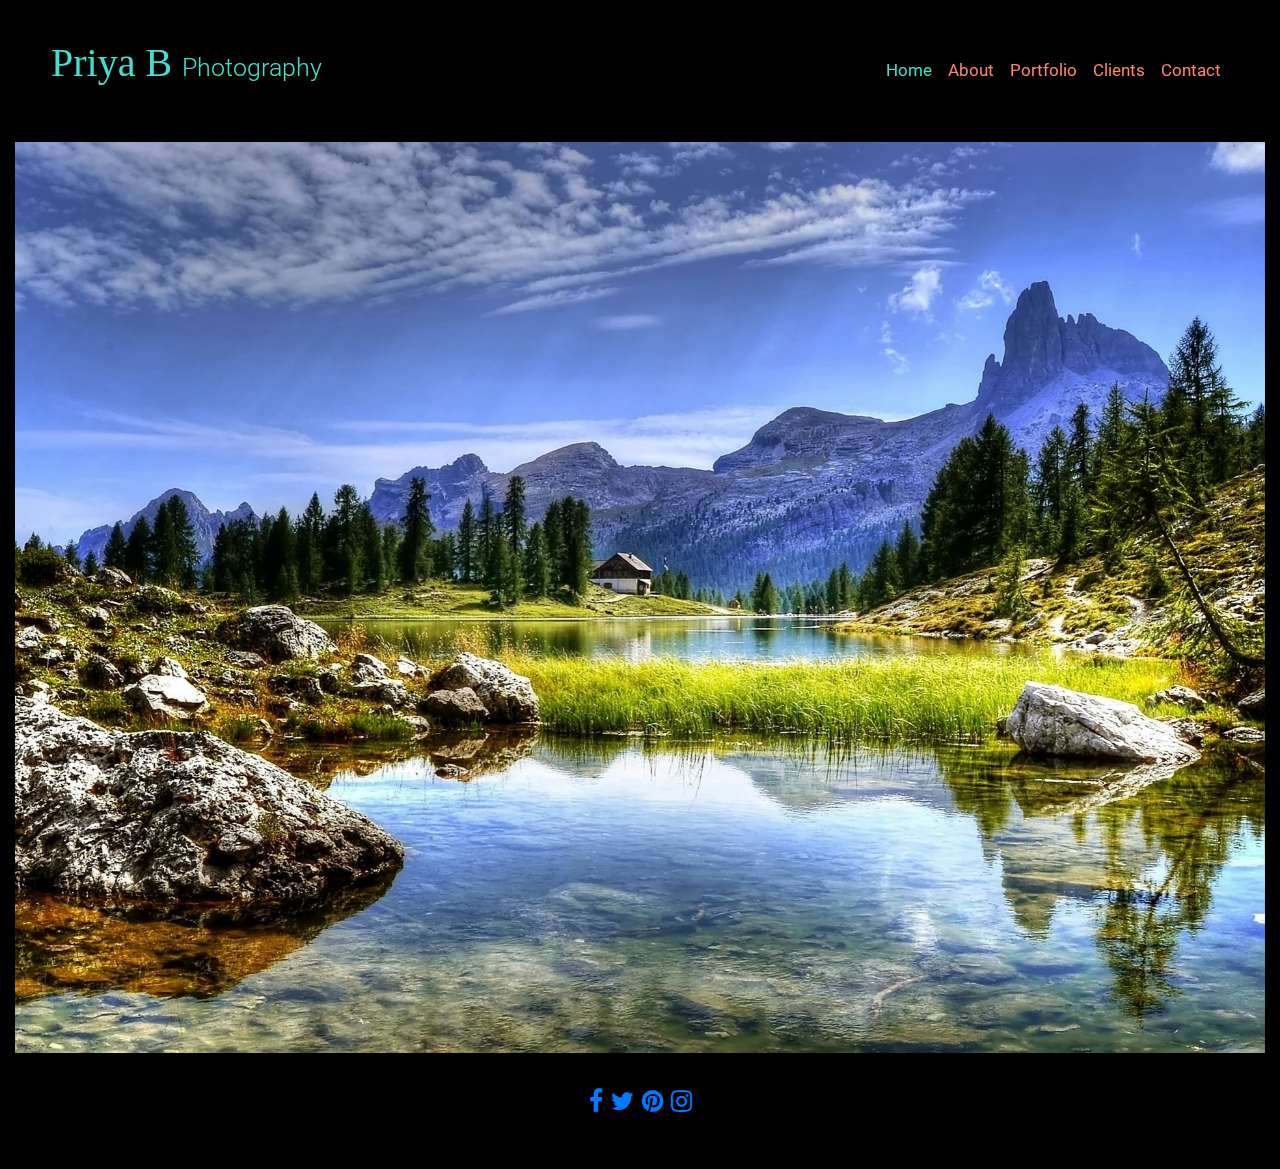
==== index.html @ df1ecaf7 "index page image updated" ====
<!DOCTYPE html>
<html lang="en">
<head>
    <meta charset="UTF-8">
    <meta name="viewport" content="width=device-width, initial-scale=1.0">
    <meta http-equiv="X-UA-Compatible" content="ie=edge">
    <link rel="stylesheet" href="https://stackpath.bootstrapcdn.com/bootstrap/4.3.1/css/bootstrap.min.css" type="text/css" />
    <link rel="stylesheet" href="https://stackpath.bootstrapcdn.com/font-awesome/4.7.0/css/font-awesome.min.css" type="text/css" />
    <link rel="stylesheet" href="assets/css/style.css" type="text/css" />
    <title>Priya B Photoghaphy</title>
</head>
<body>
	    <!----------------------------------------------------------------------Header---------------------------------------------------------->
	    <header class="mynav">
          <nav class="navbar navbar-expand-md navbar-light bg-light sticky-top">
            <div class="container-fluid">
              <a class="navbar-brand" href="#"><p class="heading">Priya B <span>Photography</span></p></a>

              <button class="navbar-toggler" type="button" data-toggle="collapse" data-target="#navbarResponsive">
                <span class="navbar-toggler-icon"><i class="fa fa-bars" aria-hidden="true"></i></span>
                
              </button>
               <div class="collapse navbar-collapse" id="navbarResponsive">
                <ul class="navbar-nav ml-auto">
                  <li class="nav-item"><a class="nav-link" href="index.html" id="home-current">Home</a></li>
                  <li class="nav-item"><a class="nav-link" href="about.html">About</a></li>
                  <li class="nav-item"><a class="nav-link" href="portfolio.html">Portfolio</a></li>
                  <li class="nav-item"><a class="nav-link" href="clients.html">Clients</a></li>
                  <li class="nav-item"><a class="nav-link" href="contact.html">Contact</a></li>
                </ul>

            </div>
          </nav>
        </header>


		<!-----------------------------Section----------------------->
		<section class="container-fluid section-detail">
    <div id="carouselExampleSlidesOnly" class="carousel slide" data-ride="carousel">
  <div class="carousel-inner">
    <div class="carousel-item active">
      <img class="d-block w-100" src="assets/image/clouds.jpg">
    </div>
    <div class="carousel-item">
      <img class="d-block w-100" src="assets/image/baby.jpg">
    </div>
    <div class="carousel-item">
      <img class="d-block w-100" src="assets/image/abstract.jpg">
    </div>
  </div>
</div>
    </section>
		<!-----------------------------Footer---------------------------->
		<footer class="container-fluid footer-height">
        <div id="footer-details" class="row">
            
            <div class="col-sm-12">
                <ul class="list-inline social-links" >
                    <li class="list-inline-item">
                        <a target="_black" href="#">
                            <i class="fa fa-facebook" aria-hidden="true"></i>
                            <span class="sr-only">Facebook</span>
                        </a>
                    </li>
                    <li class="list-inline-item">
                        <a target="_black" href="#">
                            <i class="fa fa-twitter" aria-hidden="true"></i>
                            <span class="sr-only">Twitter</span>
                        </a>
                    </li>
                    
                    <li class="list-inline-item">
                        <a target="_black" href="#">
                            <i class="fa fa-pinterest" aria-hidden="true"></i>
                            <span class="sr-only">Pinterest</span>
                        </a>
                    </li>
                    <li class="list-inline-item">
                        <a target="_black" href="#">
                            <i class="fa fa-instagram" aria-hidden="true"></i>
                            <span class="sr-only">Instagram</span>
                        </a>
                    </li>
                    
                </ul>
            </div>
        </div>
    </footer>
<script src="https://code.jquery.com/jquery-3.3.1.slim.min.js" integrity="sha384-q8i/X+965DzO0rT7abK41JStQIAqVgRVzpbzo5smXKp4YfRvH+8abtTE1Pi6jizo" crossorigin="anonymous"></script>
<script src="https://cdnjs.cloudflare.com/ajax/libs/popper.js/1.14.7/umd/popper.min.js" integrity="sha384-UO2eT0CpHqdSJQ6hJty5KVphtPhzWj9WO1clHTMGa3JDZwrnQq4sF86dIHNDz0W1" crossorigin="anonymous"></script>

<script src="https://stackpath.bootstrapcdn.com/bootstrap/4.3.1/js/bootstrap.min.js" integrity="sha384-JjSmVgyd0p3pXB1rRibZUAYoIIy6OrQ6VrjIEaFf/nJGzIxFDsf4x0xIM+B07jRM" crossorigin="anonymous"></script>

	</body>
	</html>
---- assets/css/style.css ----
@import url('https://fonts.googleapis.com/css?family=Roboto:100,200,300,400,500,600,700|EXO:100,200,300,400,500,600,700');

html,body {
  height: 100%;
  width: 100%;
}

/*-----------------------------header--------------------------------------------------------------------*/

.mynav {
  background-color: #000000;
  padding: 20px;
}

.navbar {
  background-color: transparent !important;
}

.navbar .navbar-brand .heading {
     font-family: 'Margarine', cursive;
     font-size: 40px ;
     font-weight: normal;
     color: #40E0D0;
}

.navbar .navbar-brand .heading span {
  font-size: 25px ;
  font-family: 'Roboto',sans-serif;
  font-weight: 300;
  color: #40E0D0;
}

/*.navbar .navbar-nav {
  margin-right:20%;
}*/

.navbar .nav-item .nav-link {
    font-size: 17px;
    font-family:"Roboto",sans-serif;
    color: #ff8566;
}


.navbar .nav-item .nav-link:hover{
    color: #40E0D0;
}

#about-current {
  color: #40E0D0;
}

#home-current {
  color: #40E0D0;
}

#contact-current {
  color: #40E0D0;
}

#portfolio-current {
  color: #40E0D0;
}

#clients-current {
  color: #40E0D0;
}

.navbar-toggler-icon{color: #ff8566;}



/*--------------------------------index-section------------------------------------------------------------------------*/
.section-detail {
	background-color: #000000;
  min-height: calc(100vh - 170px);
}


/*--------------------------------contact-section------------------------------------------------------------------------*/



.contact-heading {
   font-family: "Roboto", sans-serif;
   font-weight: 400;
   color: #FFD700;
   
}

.contact-name {
	font-family: 'Margarine', cursive;
    font-weight: normal;
    color: #ff8566;
    
}

.contact-address {
	font-family: "Roboto", sans-serif;
    font-weight: 200;
    font-size: 15px;
    color: #FFFFFF;
    
}



.form-details input {
	width:60%;
	height: 50px;
	font-size: 14px;
	font-family: "Roboto", sans-serif;
    font-weight: 400;
    color: #FFFFFF;
    border: 1px solid #FFFFFF;
    border-radius: 4px;
    background-color: #000000;
}

.form-details input:hover {
  background-color: #000000;
}


.form-message textarea {
  width:60%;
	height: 150px;
	font-size: 14px;
	font-family: "Roboto", sans-serif;
    font-weight: 400;
    color: #FFFFFF;
    border: 1px solid #FFFFFF;
    border-radius: 4px;
    background-color: #000000;
}

#form-button {
    font-family: "Roboto", sans-serif;
    font-weight: bold;
    font-size: 15px;
    color: #000000 ;
    background-color: #ff8566;
    border: #FFD700;
    padding-right: 10px;
    padding-left: 10px;
    
}

@media only screen and (max-width: 700px) {
  .form-details input {
  width:100%;
  height: 50px;
  font-size: 14px;
  font-family: "Roboto", sans-serif;
    font-weight: 400;
    color: #FFFFFF;
    border: 1px solid #FFFFFF;
    border-radius: 4px;
    background-color: #000000;
  }


  .form-message textarea {
  width:100%;
  height: 150px;
  font-size: 14px;
  font-family: "Roboto", sans-serif;
    font-weight: 400;
    color: #FFFFFF;
    border: 1px solid #FFFFFF;
    border-radius: 4px;
    background-color: #000000;
}

}

@media only screen and (max-width: 500px) {
  .form-details input {
  width:100%;
  height: 50px;
  font-size: 14px;
  font-family: "Roboto", sans-serif;
    font-weight: 400;
    color: #FFFFFF;
    border: 1px solid #FFFFFF;
    border-radius: 4px;
    background-color: #000000;
  }

  .form-message textarea {
  width:100%;
  height: 150px;
  font-size: 14px;
  font-family: "Roboto", sans-serif;
    font-weight: 400;
    color: #FFFFFF;
    border: 1px solid #FFFFFF;
    border-radius: 4px;
    background-color: #000000;
}

}


/*--------------------------------about-section------------------------------------------------------------------------*/

.about-image {
  width: 55%;
  background-color: #000000;
  margin-bottom: 5px;
  float: right;
  padding-left: 30px;


}

.about-heading {
	font-family: "Roboto", sans-serif;
   font-weight: 400;
   color: #ff8566;
   margin-left: 40%;
   
}

.about-paragraph {
     font-family: "Roboto", sans-serif;
    font-weight: 300;
    font-size: 16px;
    color: #FFFFFF;
    background-color: #000000;
    display: block;
}

.responsive-img {
  padding: 0 6px;
  float: left;
  width: 100%;
}

@media only screen and (max-width: 700px) {
  .responsive-img {
    width: 100%;
    margin: 6px 0;
  }
}

@media only screen and (max-width: 500px) {
  .responsive-img {
    width: 100%;
  }
}

/*--------------------------------client-section------------------------------------------------------------------------*/

.image-layout {
  padding-top: 10%;
}

.client-heading {
	font-family: "Roboto", sans-serif;
   font-weight: 400;
   color: #FFD700;
   margin-left: 215px;
}


.gallery {
  border: 1px solid #ccc;
}

.gallery:hover {
  border: 1px solid #777;
}

.gallery img {
  width: 100%;
  height: 200px;
}

.desc {
  padding: 15px;
  text-align: center;
  font-family: "Roboto", sans-serif;
  font-weight: 400px;
  color: #FFFFFF;
}

* {
  box-sizing: border-box;
}

.responsive {
  padding: 0 6px;
  float: left;
  width: 24.99999%;
}

@media only screen and (max-width: 700px) {
  .responsive {
    width: 49.99999%;
    margin: 6px 0;
  }
}

@media only screen and (max-width: 500px) {
  .responsive {
    width: 100%;
  }
}

.clearfix:after {
  content: "";
  display: table;
  clear: both;
}

/*--------------------------------portfolio-section------------------------------------------------------------------------*/
  .thumb{
            margin-bottom: 30px;
        }
        
        .page-top{
            padding-top: 10px;
        }

   
img.zoom {
    width: 100%;
    height: 200px;
    border-radius:5px;
    object-fit:cover;
    -webkit-transition: all .3s ease-in-out;
    -moz-transition: all .3s ease-in-out;
    -o-transition: all .3s ease-in-out;
    -ms-transition: all .3s ease-in-out;
}
 
  

/*-----------------------------footer--------------------------------------------------------------------*/



.social-links {
    display: flex;
    align-items: center;
    justify-content: center;
}

#footer-details {
  background-color: #000000; 
  padding: 20px;
}

.list-inline-item a i {
  font-size: 25px;
}

/*------Bootstrap padding fix---*/
[class*="col-"] {
  padding:1rem;
}


/*-----Media Queries----*/
@media (max-width: 992px) {

}

@media (max-width: 768px) {
  
}

@media (max-width: 576px) {
  
}
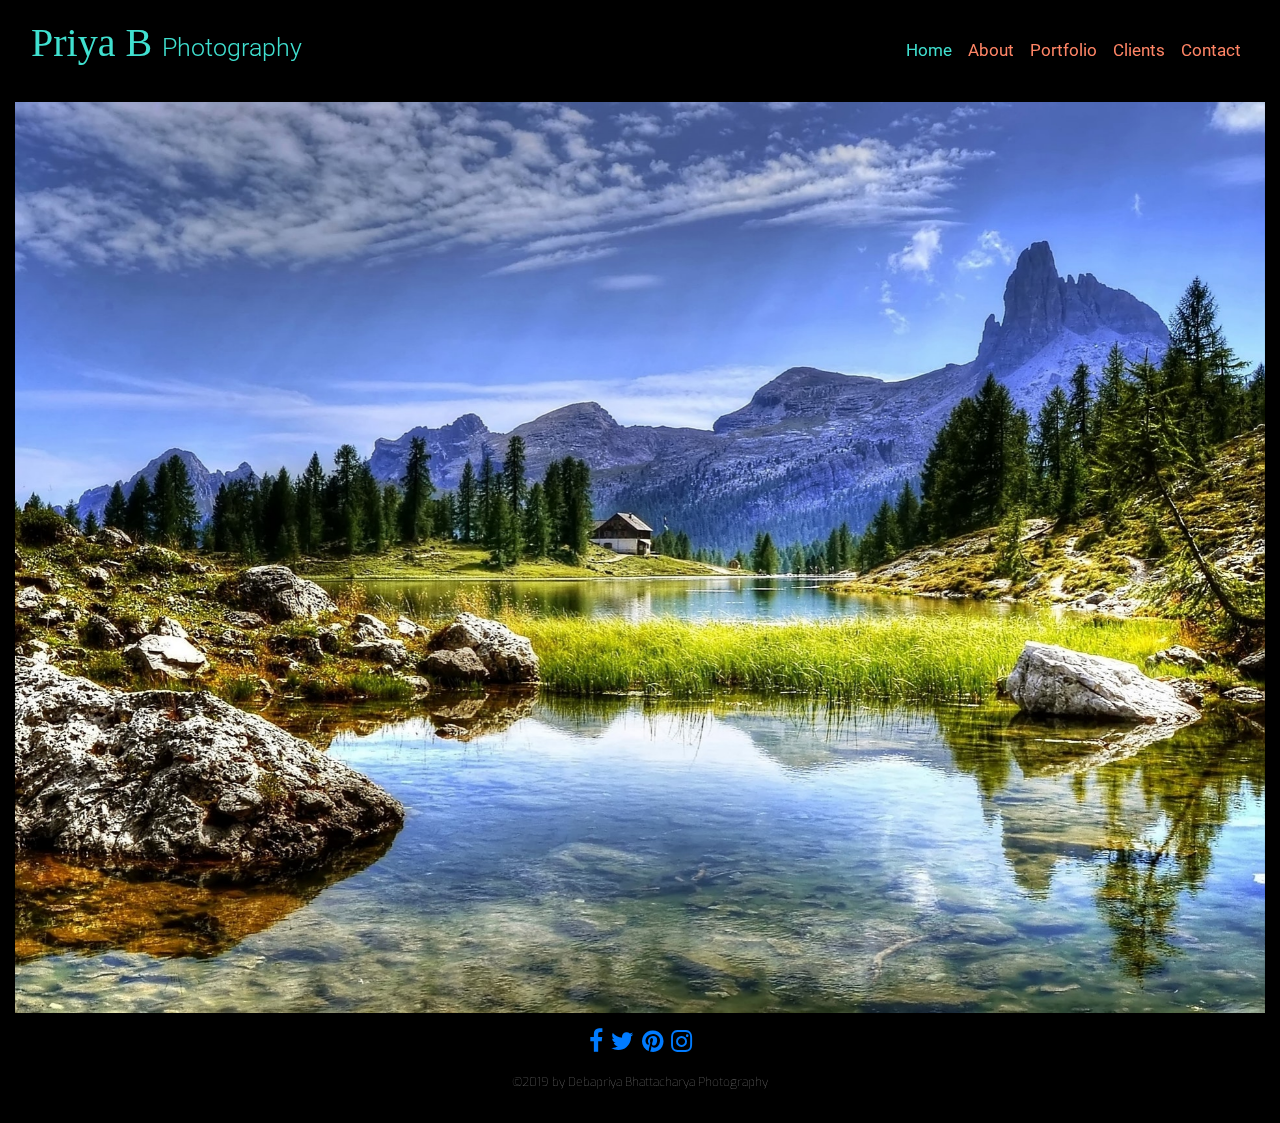
==== commit 56409d13: "padding and margin corrected for all html files" ====
--- a/index.html
+++ b/index.html
@@ -83,6 +83,9 @@
                     </li>
                     
                 </ul>
+<div class="copyright-sign">
+    <p>©2019 by Debapriya Bhattacharya Photography</p>
+</div>
             </div>
         </div>
     </footer>
--- a/assets/css/style.css
+++ b/assets/css/style.css
@@ -1,16 +1,17 @@
-
 @import url('https://fonts.googleapis.com/css?family=Roboto:100,200,300,400,500,600,700|EXO:100,200,300,400,500,600,700');
 
-html,body {
+html,
+body {
   height: 100%;
   width: 100%;
+  margin: 0;
+  padding: 0;
 }
 
 /*-----------------------------header--------------------------------------------------------------------*/
 
 .mynav {
   background-color: #000000;
-  padding: 20px;
 }
 
 .navbar {
@@ -18,15 +19,15 @@
 }
 
 .navbar .navbar-brand .heading {
-     font-family: 'Margarine', cursive;
-     font-size: 40px ;
-     font-weight: normal;
-     color: #40E0D0;
+  font-family: 'Margarine', cursive;
+  font-size: 40px;
+  font-weight: normal;
+  color: #40E0D0;
 }
 
 .navbar .navbar-brand .heading span {
-  font-size: 25px ;
-  font-family: 'Roboto',sans-serif;
+  font-size: 25px;
+  font-family: 'Roboto', sans-serif;
   font-weight: 300;
   color: #40E0D0;
 }
@@ -36,14 +37,14 @@
 }*/
 
 .navbar .nav-item .nav-link {
-    font-size: 17px;
-    font-family:"Roboto",sans-serif;
-    color: #ff8566;
-}
-
-
-.navbar .nav-item .nav-link:hover{
-    color: #40E0D0;
+  font-size: 17px;
+  font-family: "Roboto", sans-serif;
+  color: #ff8566;
+}
+
+
+.navbar .nav-item .nav-link:hover {
+  color: #40E0D0;
 }
 
 #about-current {
@@ -66,92 +67,120 @@
   color: #40E0D0;
 }
 
-.navbar-toggler-icon{color: #ff8566;}
+.navbar-toggler-icon {
+  color: #ff8566;
+}
 
 
 
 /*--------------------------------index-section------------------------------------------------------------------------*/
+
 .section-detail {
-	background-color: #000000;
-  min-height: calc(100vh - 170px);
+  background-color: #000000;
+  min-height: calc(100vh - 140px);
 }
 
 
 /*--------------------------------contact-section------------------------------------------------------------------------*/
 
-
-
 .contact-heading {
-   font-family: "Roboto", sans-serif;
-   font-weight: 400;
-   color: #FFD700;
-   
+  font-family: "Roboto", sans-serif;
+  font-weight: 400;
+  color: #FFD700;
+
 }
 
 .contact-name {
-	font-family: 'Margarine', cursive;
-    font-weight: normal;
-    color: #ff8566;
-    
+  font-family: 'Margarine', cursive;
+  font-weight: normal;
+  color: #ff8566;
+
 }
 
 .contact-address {
-	font-family: "Roboto", sans-serif;
-    font-weight: 200;
-    font-size: 15px;
-    color: #FFFFFF;
-    
+  font-family: "Roboto", sans-serif;
+  font-weight: 200;
+  font-size: 15px;
+  color: #FFFFFF;
+
 }
 
 
 
 .form-details input {
-	width:60%;
-	height: 50px;
-	font-size: 14px;
-	font-family: "Roboto", sans-serif;
+  width: 60%;
+  height: 50px;
+  font-size: 14px;
+  font-family: "Roboto", sans-serif;
+  font-weight: 400;
+  color: #FFFFFF;
+  border: 1px solid #FFFFFF;
+  border-radius: 4px;
+  background-color: #000000;
+}
+
+.form-details input:hover {
+  background-color: #000000;
+}
+
+.form-message textarea {
+  width: 60%;
+  height: 150px;
+  font-size: 14px;
+  font-family: "Roboto", sans-serif;
+  font-weight: 400;
+  color: #FFFFFF;
+  border: 1px solid #FFFFFF;
+  border-radius: 4px;
+  background-color: #000000;
+}
+
+#form-button {
+  font-family: "Roboto", sans-serif;
+  font-weight: bold;
+  font-size: 15px;
+  color: #000000;
+  background-color: #ff8566;
+  border: #FFD700;
+  padding-right: 10px;
+  padding-left: 10px;
+
+}
+
+@media only screen and (max-width: 700px) {
+  .form-details input {
+    width: 100%;
+    height: 50px;
+    font-size: 14px;
+    font-family: "Roboto", sans-serif;
     font-weight: 400;
     color: #FFFFFF;
     border: 1px solid #FFFFFF;
     border-radius: 4px;
     background-color: #000000;
-}
-
-.form-details input:hover {
-  background-color: #000000;
-}
-
-
-.form-message textarea {
-  width:60%;
-	height: 150px;
-	font-size: 14px;
-	font-family: "Roboto", sans-serif;
+  }
+
+
+  .form-message textarea {
+    width: 100%;
+    height: 150px;
+    font-size: 14px;
+    font-family: "Roboto", sans-serif;
     font-weight: 400;
     color: #FFFFFF;
     border: 1px solid #FFFFFF;
     border-radius: 4px;
     background-color: #000000;
-}
-
-#form-button {
+  }
+
+}
+
+@media only screen and (max-width: 500px) {
+  .form-details input {
+    width: 100%;
+    height: 50px;
+    font-size: 14px;
     font-family: "Roboto", sans-serif;
-    font-weight: bold;
-    font-size: 15px;
-    color: #000000 ;
-    background-color: #ff8566;
-    border: #FFD700;
-    padding-right: 10px;
-    padding-left: 10px;
-    
-}
-
-@media only screen and (max-width: 700px) {
-  .form-details input {
-  width:100%;
-  height: 50px;
-  font-size: 14px;
-  font-family: "Roboto", sans-serif;
     font-weight: 400;
     color: #FFFFFF;
     border: 1px solid #FFFFFF;
@@ -159,45 +188,17 @@
     background-color: #000000;
   }
 
-
   .form-message textarea {
-  width:100%;
-  height: 150px;
-  font-size: 14px;
-  font-family: "Roboto", sans-serif;
+    width: 100%;
+    height: 150px;
+    font-size: 14px;
+    font-family: "Roboto", sans-serif;
     font-weight: 400;
     color: #FFFFFF;
     border: 1px solid #FFFFFF;
     border-radius: 4px;
     background-color: #000000;
-}
-
-}
-
-@media only screen and (max-width: 500px) {
-  .form-details input {
-  width:100%;
-  height: 50px;
-  font-size: 14px;
-  font-family: "Roboto", sans-serif;
-    font-weight: 400;
-    color: #FFFFFF;
-    border: 1px solid #FFFFFF;
-    border-radius: 4px;
-    background-color: #000000;
-  }
-
-  .form-message textarea {
-  width:100%;
-  height: 150px;
-  font-size: 14px;
-  font-family: "Roboto", sans-serif;
-    font-weight: 400;
-    color: #FFFFFF;
-    border: 1px solid #FFFFFF;
-    border-radius: 4px;
-    background-color: #000000;
-}
+  }
 
 }
 
@@ -215,20 +216,20 @@
 }
 
 .about-heading {
-	font-family: "Roboto", sans-serif;
-   font-weight: 400;
-   color: #ff8566;
-   margin-left: 40%;
-   
+  font-family: "Roboto", sans-serif;
+  font-weight: 400;
+  color: #ff8566;
+  margin-left: 40%;
+
 }
 
 .about-paragraph {
-     font-family: "Roboto", sans-serif;
-    font-weight: 300;
-    font-size: 16px;
-    color: #FFFFFF;
-    background-color: #000000;
-    display: block;
+  font-family: "Roboto", sans-serif;
+  font-weight: 300;
+  font-size: 16px;
+  color: #FFFFFF;
+  background-color: #000000;
+  display: block;
 }
 
 .responsive-img {
@@ -257,10 +258,10 @@
 }
 
 .client-heading {
-	font-family: "Roboto", sans-serif;
-   font-weight: 400;
-   color: #FFD700;
-   margin-left: 215px;
+  font-family: "Roboto", sans-serif;
+  font-weight: 400;
+  color: #FFD700;
+  margin-left: 215px;
 }
 
 
@@ -315,41 +316,50 @@
 }
 
 /*--------------------------------portfolio-section------------------------------------------------------------------------*/
-  .thumb{
-            margin-bottom: 30px;
-        }
-        
-        .page-top{
-            padding-top: 10px;
-        }
-
-   
+
+.thumb {
+  margin-bottom: 30px;
+}
+
+.page-top {
+  padding-top: 10px;
+}
+
+
 img.zoom {
-    width: 100%;
-    height: 200px;
-    border-radius:5px;
-    object-fit:cover;
-    -webkit-transition: all .3s ease-in-out;
-    -moz-transition: all .3s ease-in-out;
-    -o-transition: all .3s ease-in-out;
-    -ms-transition: all .3s ease-in-out;
-}
- 
-  
+  width: 100%;
+  height: 200px;
+  border-radius: 5px;
+  object-fit: cover;
+  -webkit-transition: all .3s ease-in-out;
+  -moz-transition: all .3s ease-in-out;
+  -o-transition: all .3s ease-in-out;
+  -ms-transition: all .3s ease-in-out;
+}
+
+
 
 /*-----------------------------footer--------------------------------------------------------------------*/
 
-
+.copyright-sign {
+  display: flex;
+  align-items: center;
+  justify-content: center;
+  color: grey;
+  font-weight: 100;
+  font-family: "EXO", sans-serif;
+  font-size: 12px;
+
+}
 
 .social-links {
-    display: flex;
-    align-items: center;
-    justify-content: center;
+  display: flex;
+  align-items: center;
+  justify-content: center;
 }
 
 #footer-details {
-  background-color: #000000; 
-  padding: 20px;
+  background-color: #000000;
 }
 
 .list-inline-item a i {
@@ -357,20 +367,7 @@
 }
 
 /*------Bootstrap padding fix---*/
+
 [class*="col-"] {
-  padding:1rem;
-}
-
-
-/*-----Media Queries----*/
-@media (max-width: 992px) {
-
-}
-
-@media (max-width: 768px) {
-  
-}
-
-@media (max-width: 576px) {
-  
-}+  padding: 1rem;
+}
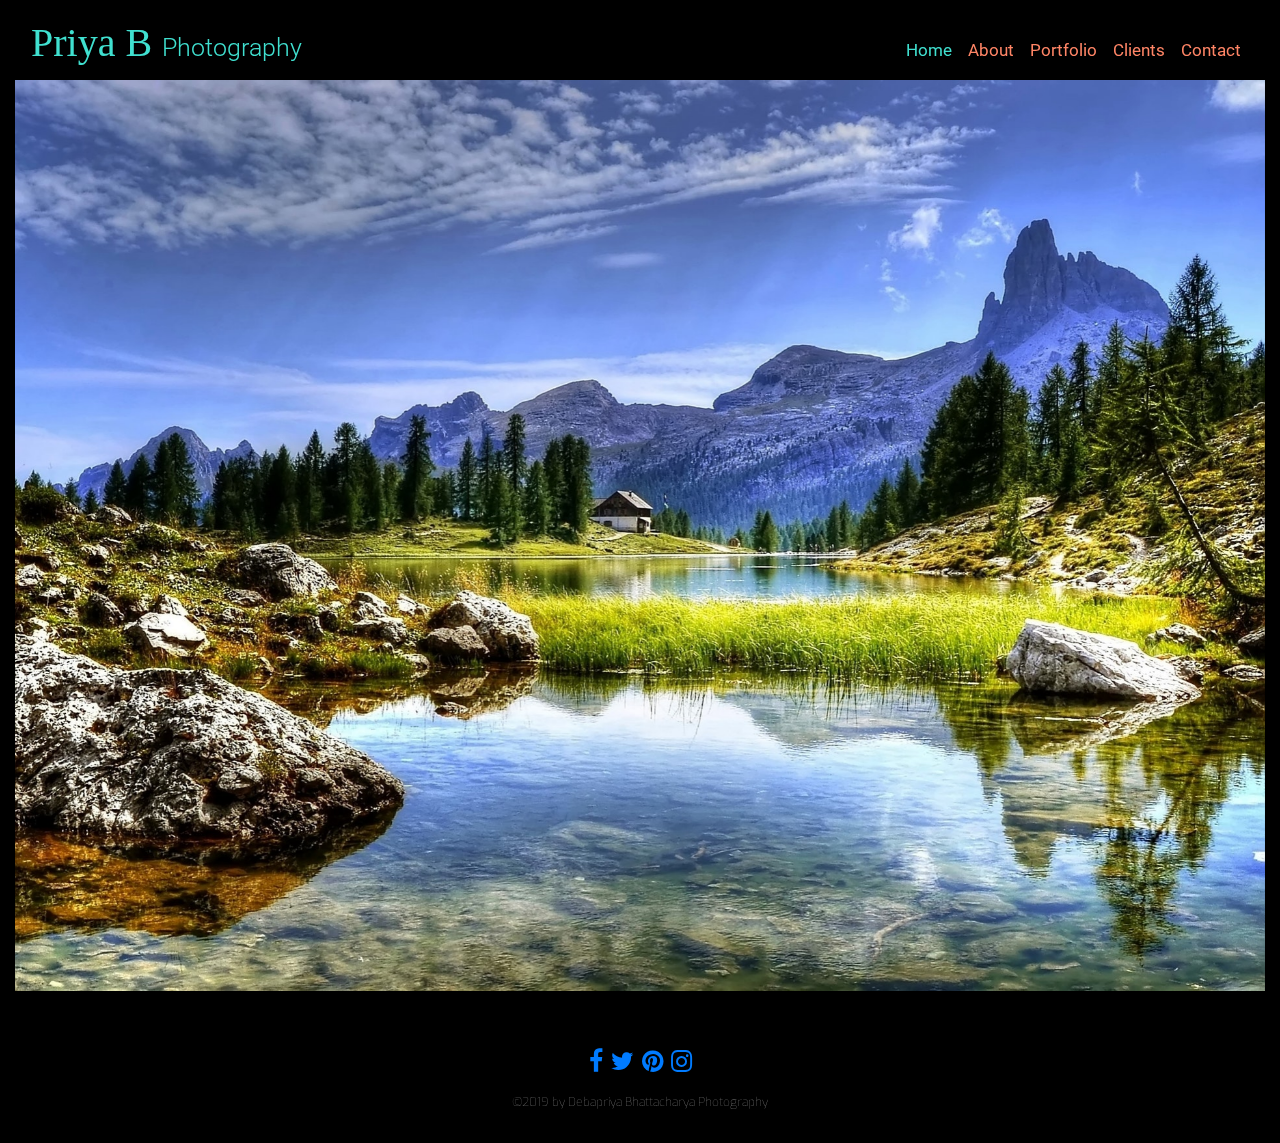
==== commit c3da5a44: "readme file updated" ====
--- a/index.html
+++ b/index.html
@@ -1,5 +1,6 @@
 <!DOCTYPE html>
 <html lang="en">
+
 <head>
     <meta charset="UTF-8">
     <meta name="viewport" content="width=device-width, initial-scale=1.0">
@@ -9,90 +10,103 @@
     <link rel="stylesheet" href="assets/css/style.css" type="text/css" />
     <title>Priya B Photoghaphy</title>
 </head>
+
 <body>
-	    <!----------------------------------------------------------------------Header---------------------------------------------------------->
-	    <header class="mynav">
-          <nav class="navbar navbar-expand-md navbar-light bg-light sticky-top">
+    <!----------------------------------------------------------------------Header---------------------------------------------------------->
+    <header class="mynav">
+        <nav class="navbar navbar-expand-md navbar-light bg-light fixed-top">
             <div class="container-fluid">
-              <a class="navbar-brand" href="#"><p class="heading">Priya B <span>Photography</span></p></a>
+                <a class="navbar-brand" href="index.html">
+                    <p class="heading">Priya B <span>Photography</span></p>
+                </a>
 
-              <button class="navbar-toggler" type="button" data-toggle="collapse" data-target="#navbarResponsive">
+                <button class="navbar-toggler" type="button" data-toggle="collapse" data-target="#navbarResponsive">
                 <span class="navbar-toggler-icon"><i class="fa fa-bars" aria-hidden="true"></i></span>
                 
               </button>
-               <div class="collapse navbar-collapse" id="navbarResponsive">
-                <ul class="navbar-nav ml-auto">
-                  <li class="nav-item"><a class="nav-link" href="index.html" id="home-current">Home</a></li>
-                  <li class="nav-item"><a class="nav-link" href="about.html">About</a></li>
-                  <li class="nav-item"><a class="nav-link" href="portfolio.html">Portfolio</a></li>
-                  <li class="nav-item"><a class="nav-link" href="clients.html">Clients</a></li>
-                  <li class="nav-item"><a class="nav-link" href="contact.html">Contact</a></li>
-                </ul>
+                <div class="collapse navbar-collapse" id="navbarResponsive">
+                    <ul class="navbar-nav ml-auto">
+                        <li class="nav-item"><a class="nav-link" href="index.html" id="home-current">Home</a></li>
+                        <li class="nav-item"><a class="nav-link" href="about.html">About</a></li>
+                        <li class="nav-item"><a class="nav-link" href="portfolio.html">Portfolio</a></li>
+                        <li class="nav-item"><a class="nav-link" href="clients.html">Clients</a></li>
+                        <li class="nav-item"><a class="nav-link" href="contact.html">Contact</a></li>
+                    </ul>
 
-            </div>
-          </nav>
-        </header>
+                </div>
+        </nav>
+    </header>
 
 
-		<!-----------------------------Section----------------------->
-		<section class="container-fluid section-detail">
-    <div id="carouselExampleSlidesOnly" class="carousel slide" data-ride="carousel">
-  <div class="carousel-inner">
-    <div class="carousel-item active">
-      <img class="d-block w-100" src="assets/image/clouds.jpg">
-    </div>
-    <div class="carousel-item">
-      <img class="d-block w-100" src="assets/image/baby.jpg">
-    </div>
-    <div class="carousel-item">
-      <img class="d-block w-100" src="assets/image/abstract.jpg">
-    </div>
-  </div>
-</div>
+    <!-----------------------------Section----------------------->
+    <section class="container-fluid section-detail">
+        <div id="carouselExampleSlidesOnly" class="carousel slide" data-ride="carousel">
+            <div class="carousel-inner">
+                <div class="carousel-item active">
+                    <img class="d-block w-100" src="assets/image/clouds.jpg" alt="clouds">
+                </div>
+                <div class="carousel-item">
+                    <img class="d-block w-100" src="assets/image/baby.jpg" alt="baby">
+                </div>
+                <div class="carousel-item">
+                    <img class="d-block w-100" src="assets/image/abstract.jpg" alt="abstract">
+                </div>
+            </div>
+        </div>
+        <div class="card quote-detail">
+
+            <div class="card-body">
+                <blockquote class="blockquote mb-0 d-none d-sm-block d-md-none d-block d-sm-none">
+                    <p class="quotation">"A good snapshot keeps a moment from running away."</p>
+                    <footer class="blockquote-footer" id="author">Eudora Welty</footer>
+                </blockquote>
+            </div>
+        </div>
     </section>
-		<!-----------------------------Footer---------------------------->
-		<footer class="container-fluid footer-height">
+    <!-----------------------------Footer---------------------------->
+    <footer class="container-fluid footer-height">
         <div id="footer-details" class="row">
-            
+
             <div class="col-sm-12">
-                <ul class="list-inline social-links" >
+                <ul class="list-inline social-links">
                     <li class="list-inline-item">
-                        <a target="_black" href="#">
+                        <a target="_black" href="https://www.facebook.com/debapriya.bhattacharya1?ref=bookmarks">
                             <i class="fa fa-facebook" aria-hidden="true"></i>
                             <span class="sr-only">Facebook</span>
                         </a>
                     </li>
                     <li class="list-inline-item">
-                        <a target="_black" href="#">
+                        <a target="_black" href="https://twitter.com/DebapriyaBhat10?lang=en">
                             <i class="fa fa-twitter" aria-hidden="true"></i>
                             <span class="sr-only">Twitter</span>
                         </a>
                     </li>
-                    
+
                     <li class="list-inline-item">
-                        <a target="_black" href="#">
+                        <a target="_black" href="https://www.pinterest.ie/debapriya9b/">
                             <i class="fa fa-pinterest" aria-hidden="true"></i>
                             <span class="sr-only">Pinterest</span>
                         </a>
                     </li>
                     <li class="list-inline-item">
-                        <a target="_black" href="#">
+                        <a target="_black" href="https://www.instagram.com/me_dpriya/">
                             <i class="fa fa-instagram" aria-hidden="true"></i>
                             <span class="sr-only">Instagram</span>
                         </a>
                     </li>
-                    
+
                 </ul>
-<div class="copyright-sign">
-    <p>©2019 by Debapriya Bhattacharya Photography</p>
-</div>
+                <div class="copyright-sign">
+                    <p>©2019 by Debapriya Bhattacharya Photography</p>
+                </div>
             </div>
         </div>
     </footer>
-<script src="https://code.jquery.com/jquery-3.3.1.slim.min.js" integrity="sha384-q8i/X+965DzO0rT7abK41JStQIAqVgRVzpbzo5smXKp4YfRvH+8abtTE1Pi6jizo" crossorigin="anonymous"></script>
-<script src="https://cdnjs.cloudflare.com/ajax/libs/popper.js/1.14.7/umd/popper.min.js" integrity="sha384-UO2eT0CpHqdSJQ6hJty5KVphtPhzWj9WO1clHTMGa3JDZwrnQq4sF86dIHNDz0W1" crossorigin="anonymous"></script>
+    <script src="https://code.jquery.com/jquery-3.3.1.slim.min.js" integrity="sha384-q8i/X+965DzO0rT7abK41JStQIAqVgRVzpbzo5smXKp4YfRvH+8abtTE1Pi6jizo" crossorigin="anonymous"></script>
+    <script src="https://cdnjs.cloudflare.com/ajax/libs/popper.js/1.14.7/umd/popper.min.js" integrity="sha384-UO2eT0CpHqdSJQ6hJty5KVphtPhzWj9WO1clHTMGa3JDZwrnQq4sF86dIHNDz0W1" crossorigin="anonymous"></script>
 
-<script src="https://stackpath.bootstrapcdn.com/bootstrap/4.3.1/js/bootstrap.min.js" integrity="sha384-JjSmVgyd0p3pXB1rRibZUAYoIIy6OrQ6VrjIEaFf/nJGzIxFDsf4x0xIM+B07jRM" crossorigin="anonymous"></script>
+    <script src="https://stackpath.bootstrapcdn.com/bootstrap/4.3.1/js/bootstrap.min.js" integrity="sha384-JjSmVgyd0p3pXB1rRibZUAYoIIy6OrQ6VrjIEaFf/nJGzIxFDsf4x0xIM+B07jRM" crossorigin="anonymous"></script>
 
-	</body>
-	</html>+</body>
+
+</html>
--- a/assets/css/style.css
+++ b/assets/css/style.css
@@ -12,6 +12,7 @@
 
 .mynav {
   background-color: #000000;
+  padding: 40px;
 }
 
 .navbar {
@@ -32,9 +33,6 @@
   color: #40E0D0;
 }
 
-/*.navbar .navbar-nav {
-  margin-right:20%;
-}*/
 
 .navbar .nav-item .nav-link {
   font-size: 17px;
@@ -79,9 +77,34 @@
   background-color: #000000;
   min-height: calc(100vh - 140px);
 }
-
+.quote-detail {
+   background-color: #000000;
+}
+
+.quotation {
+
+padding-top: 60px;
+  font-size: 20px;
+  font-family: 'Margarine', cursive;
+  font-weight: normal;
+  color: #FFFFFF;
+  text-align: center;
+  font-style: italic;
+}
+
+#author {
+    font-size: 12px;
+  font-family: 'Roboto', sans-serif;
+  font-weight: normal;
+  color: #FFFFFF;
+  text-align: center;
+  
+}
 
 /*--------------------------------contact-section------------------------------------------------------------------------*/
+.contact-layout {
+  padding-top: 100px;
+}
 
 .contact-heading {
   font-family: "Roboto", sans-serif;
@@ -204,7 +227,10 @@
 
 
 /*--------------------------------about-section------------------------------------------------------------------------*/
-
+[class*="col-"] {
+  padding: 1rem;
+ }
+ 
 .about-image {
   width: 55%;
   background-color: #000000;
@@ -230,6 +256,7 @@
   color: #FFFFFF;
   background-color: #000000;
   display: block;
+  
 }
 
 .responsive-img {
@@ -366,8 +393,3 @@
   font-size: 25px;
 }
 
-/*------Bootstrap padding fix---*/
-
-[class*="col-"] {
-  padding: 1rem;
-}
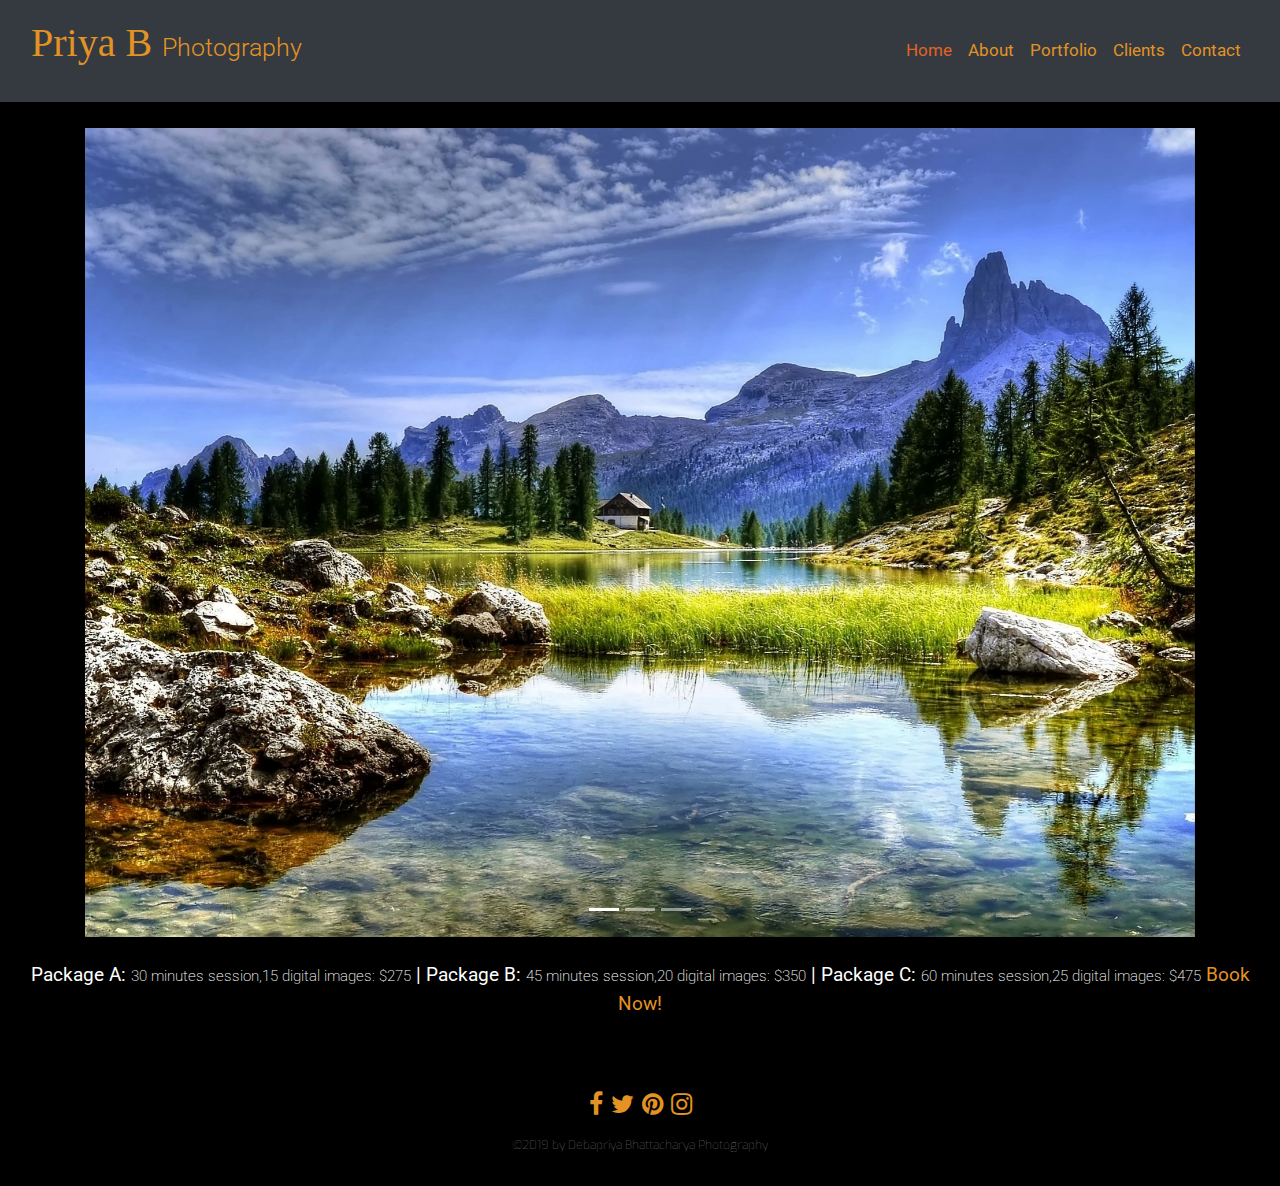
==== commit 854ba9ff: "Pricing list added in index file" ====
--- a/index.html
+++ b/index.html
@@ -14,7 +14,7 @@
 <body>
     <!----------------------------------------------------------------------Header---------------------------------------------------------->
     <header class="mynav">
-        <nav class="navbar navbar-expand-md navbar-light bg-light fixed-top">
+        <nav class="navbar navbar-expand-md navbar-light bg-dark fixed-top">
             <div class="container-fluid">
                 <a class="navbar-brand" href="index.html">
                     <p class="heading">Priya B <span>Photography</span></p>
@@ -40,19 +40,42 @@
 
     <!-----------------------------Section----------------------->
     <section class="container-fluid section-detail">
-        <div id="carouselExampleSlidesOnly" class="carousel slide" data-ride="carousel">
-            <div class="carousel-inner">
+        <br> <br>
+        <div id="carouselExampleIndicators" class="carousel slide" data-ride="carousel">
+            <ol class="carousel-indicators">
+                <li data-target="#carouselExampleIndicators" data-slide-to="0" class="active"></li>
+                <li data-target="#carouselExampleIndicators" data-slide-to="1"></li>
+                <li data-target="#carouselExampleIndicators" data-slide-to="2"></li>
+            </ol>
+            <div class="container carousel-inner">
                 <div class="carousel-item active">
-                    <img class="d-block w-100" src="assets/image/clouds.jpg" alt="clouds">
+                    <img class="d-block w-100" src="assets/image/clouds.jpg" alt="First slide">
                 </div>
                 <div class="carousel-item">
-                    <img class="d-block w-100" src="assets/image/baby.jpg" alt="baby">
+                    <img class="d-block w-100" src="assets/image/baby.jpg" alt="Second slide">
                 </div>
                 <div class="carousel-item">
-                    <img class="d-block w-100" src="assets/image/abstract.jpg" alt="abstract">
+                    <img class="d-block w-100" src="assets/image/abstract.jpg" alt="Third slide">
                 </div>
             </div>
+            <a class="carousel-control-prev" href="#carouselExampleIndicators" role="button" data-slide="prev">
+    <span class="carousel-control-prev-icon" aria-hidden="true"></span>
+    <span class="sr-only">Previous</span>
+  </a>
+            <a class="carousel-control-next" href="#carouselExampleIndicators" role="button" data-slide="next">
+    <span class="carousel-control-next-icon" aria-hidden="true"></span>
+    <span class="sr-only">Next</span>
+  </a>
         </div>
+       </div><br>
+        <div class="info">
+            <p class="package">Package A: <span>30 minutes session,15 digital images: $275</span> | 
+            Package B: <span>45 minutes session,20 digital images: $350</span> | 
+            Package C: <span>60 minutes session,25 digital images: $475</span> <a href="contact.html">Book Now!</a></p>
+
+        </div> 
+        
+        
         <div class="card quote-detail">
 
             <div class="card-body">
@@ -71,28 +94,28 @@
                 <ul class="list-inline social-links">
                     <li class="list-inline-item">
                         <a target="_black" href="https://www.facebook.com/debapriya.bhattacharya1?ref=bookmarks">
-                            <i class="fa fa-facebook" aria-hidden="true"></i>
-                            <span class="sr-only">Facebook</span>
-                        </a>
+                                <i class="fa fa-facebook" aria-hidden="true"></i>
+                                <span class="sr-only">Facebook</span>
+                            </a>
                     </li>
                     <li class="list-inline-item">
                         <a target="_black" href="https://twitter.com/DebapriyaBhat10?lang=en">
-                            <i class="fa fa-twitter" aria-hidden="true"></i>
-                            <span class="sr-only">Twitter</span>
-                        </a>
+                                <i class="fa fa-twitter" aria-hidden="true"></i>
+                                <span class="sr-only">Twitter</span>
+                            </a>
                     </li>
 
                     <li class="list-inline-item">
                         <a target="_black" href="https://www.pinterest.ie/debapriya9b/">
-                            <i class="fa fa-pinterest" aria-hidden="true"></i>
-                            <span class="sr-only">Pinterest</span>
-                        </a>
+                                <i class="fa fa-pinterest" aria-hidden="true"></i>
+                                <span class="sr-only">Pinterest</span>
+                            </a>
                     </li>
                     <li class="list-inline-item">
                         <a target="_black" href="https://www.instagram.com/me_dpriya/">
-                            <i class="fa fa-instagram" aria-hidden="true"></i>
-                            <span class="sr-only">Instagram</span>
-                        </a>
+                                <i class="fa fa-instagram" aria-hidden="true"></i>
+                                <span class="sr-only">Instagram</span>
+                            </a>
                     </li>
 
                 </ul>
--- a/assets/css/style.css
+++ b/assets/css/style.css
@@ -11,64 +11,67 @@
 /*-----------------------------header--------------------------------------------------------------------*/
 
 .mynav {
-  background-color: #000000;
-  padding: 40px;
-}
-
+   padding: 40px;
+}
+/*
 .navbar {
   background-color: transparent !important;
-}
+}*/
+.navbar-brand {
+  width:220px;
+}
+
 
 .navbar .navbar-brand .heading {
   font-family: 'Margarine', cursive;
   font-size: 40px;
   font-weight: normal;
-  color: #40E0D0;
+  color: #e39324;
 }
 
 .navbar .navbar-brand .heading span {
   font-size: 25px;
   font-family: 'Roboto', sans-serif;
   font-weight: 300;
-  color: #40E0D0;
+  color: #e39324;
 }
 
 
 .navbar .nav-item .nav-link {
   font-size: 17px;
   font-family: "Roboto", sans-serif;
-  color: #ff8566;
+  color: #e39324;
 }
 
 
 .navbar .nav-item .nav-link:hover {
-  color: #40E0D0;
+  color: #e36324;
 }
 
 #about-current {
-  color: #40E0D0;
+  color: #e36324;
 }
 
 #home-current {
-  color: #40E0D0;
+  color: #e36324;
 }
 
 #contact-current {
-  color: #40E0D0;
+  color: #e36324;
 }
 
 #portfolio-current {
-  color: #40E0D0;
+  color: #e36324;
 }
 
 #clients-current {
-  color: #40E0D0;
+  color: #e36324;
 }
 
 .navbar-toggler-icon {
-  color: #ff8566;
-}
-
+  color: #e36324;
+  
+}
 
 
 /*--------------------------------index-section------------------------------------------------------------------------*/
@@ -77,13 +80,19 @@
   background-color: #000000;
   min-height: calc(100vh - 140px);
 }
+
+.carousel-inner {
+  width:100%;
+  height:100%;
+}
+
 .quote-detail {
-   background-color: #000000;
+  background-color: #000000;
 }
 
 .quotation {
 
-padding-top: 60px;
+  padding-top: 60px;
   font-size: 20px;
   font-family: 'Margarine', cursive;
   font-weight: normal;
@@ -93,30 +102,55 @@
 }
 
 #author {
-    font-size: 12px;
+  font-size: 12px;
   font-family: 'Roboto', sans-serif;
   font-weight: normal;
   color: #FFFFFF;
   text-align: center;
-  
-}
+
+}
+
+.info {
+  text-align: center;
+  background-color: #000000;
+}
+
+.package {
+  font-family: "Roboto", sans-serif;
+  font-size:19px;
+  font-weight: 400;
+  color:#ffffff;
+}
+
+.package span {
+  font-family: "Roboto", sans-serif;
+  font-size:15px;
+  font-weight: 200;
+  color:#ffffff;
+}
+
+.package a {
+  color:#e39324;
+  text-decoration: none;
+}
+
+ .carousel slide {
+   width:100%;
+   height:100%;
+ }
+
 
 /*--------------------------------contact-section------------------------------------------------------------------------*/
+
 .contact-layout {
   padding-top: 100px;
 }
 
-.contact-heading {
-  font-family: "Roboto", sans-serif;
-  font-weight: 400;
-  color: #FFD700;
-
-}
 
 .contact-name {
   font-family: 'Margarine', cursive;
   font-weight: normal;
-  color: #ff8566;
+  color: #e39324;
 
 }
 
@@ -163,11 +197,14 @@
   font-weight: bold;
   font-size: 15px;
   color: #000000;
-  background-color: #ff8566;
-  border: #FFD700;
+  background-color: #e39324;
+  border: #e39324;
   padding-right: 10px;
   padding-left: 10px;
 
+}
+.was-validated .form-control:invalid {
+  border-color: grey;
 }
 
 @media only screen and (max-width: 700px) {
@@ -227,10 +264,11 @@
 
 
 /*--------------------------------about-section------------------------------------------------------------------------*/
+
 [class*="col-"] {
   padding: 1rem;
- }
- 
+}
+
 .about-image {
   width: 55%;
   background-color: #000000;
@@ -244,7 +282,7 @@
 .about-heading {
   font-family: "Roboto", sans-serif;
   font-weight: 400;
-  color: #ff8566;
+  color: #e39324;
   margin-left: 40%;
 
 }
@@ -256,7 +294,7 @@
   color: #FFFFFF;
   background-color: #000000;
   display: block;
-  
+
 }
 
 .responsive-img {
@@ -264,6 +302,11 @@
   float: left;
   width: 100%;
 }
+
+.about-paragraph a {
+  color:#e39324;
+}
+
 
 @media only screen and (max-width: 700px) {
   .responsive-img {
@@ -391,5 +434,5 @@
 
 .list-inline-item a i {
   font-size: 25px;
-}
-
+  color: #e39324;
+}
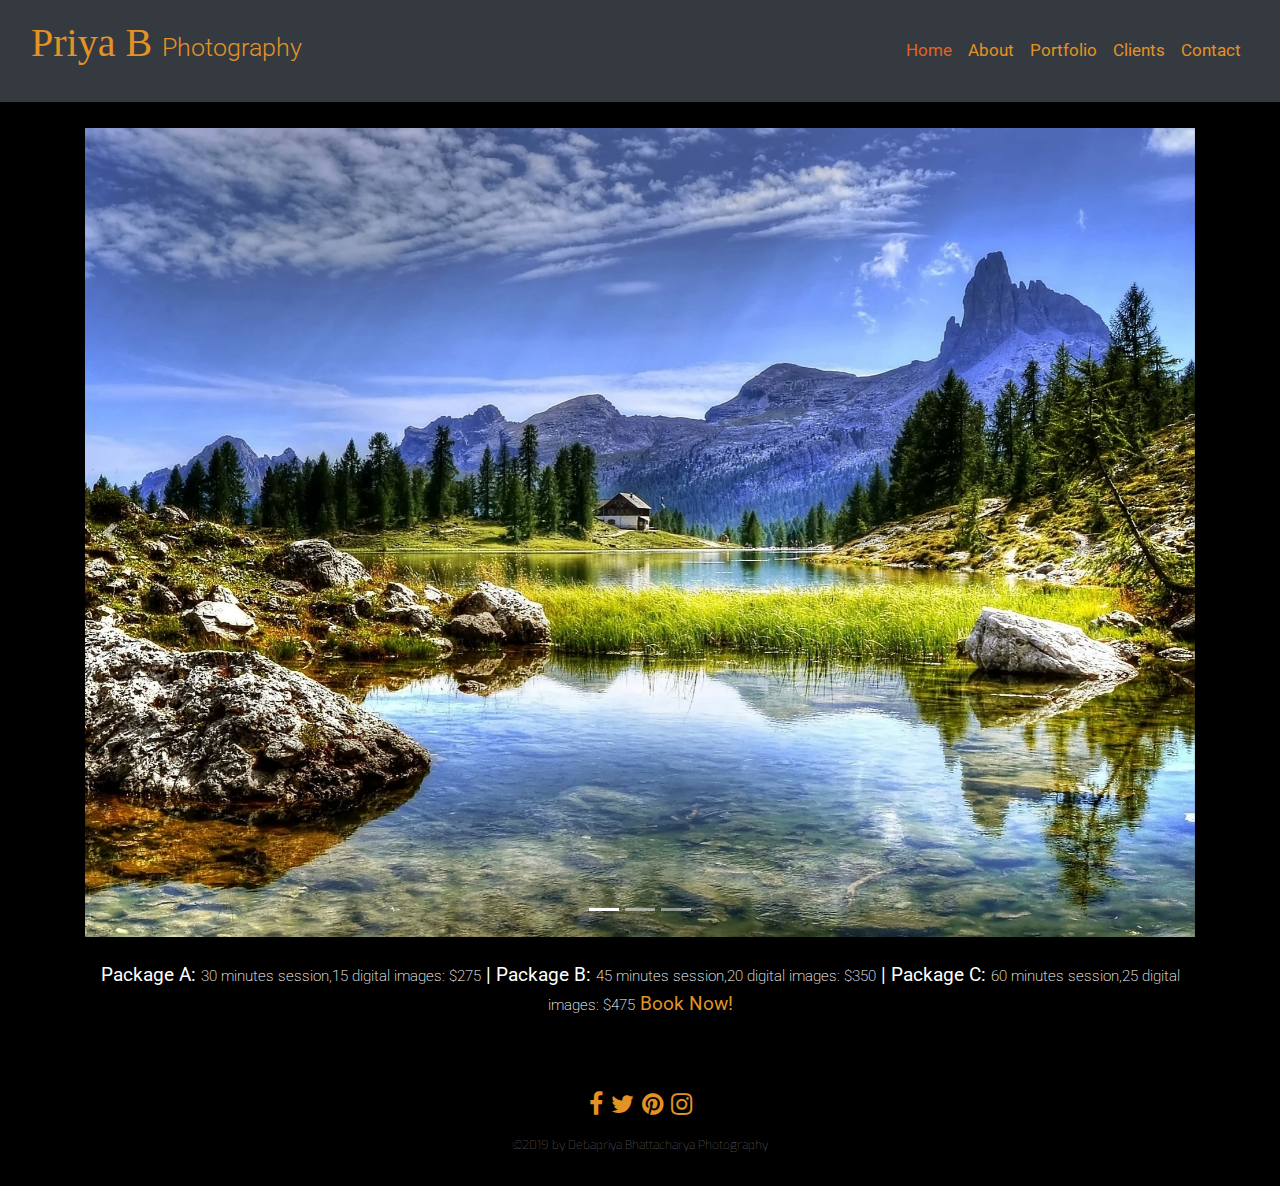
==== commit e054055b: "quotation hided in index file" ====
--- a/index.html
+++ b/index.html
@@ -68,18 +68,20 @@
   </a>
         </div>
        </div><br>
-        <div class="info">
-            <p class="package">Package A: <span>30 minutes session,15 digital images: $275</span> | 
-            Package B: <span>45 minutes session,20 digital images: $350</span> | 
+        <div class="info container">
+            
+           <p class="package">Package A: <span>30 minutes session,15 digital images: $275</span>  | 
+            Package B: <span>45 minutes session,20 digital images: $350</span>  | 
             Package C: <span>60 minutes session,25 digital images: $475</span> <a href="contact.html">Book Now!</a></p>
 
         </div> 
+     
         
         
         <div class="card quote-detail">
 
             <div class="card-body">
-                <blockquote class="blockquote mb-0 d-none d-sm-block d-md-none d-block d-sm-none">
+                <blockquote class="blockquote d-none">
                     <p class="quotation">"A good snapshot keeps a moment from running away."</p>
                     <footer class="blockquote-footer" id="author">Eudora Welty</footer>
                 </blockquote>
--- a/assets/css/style.css
+++ b/assets/css/style.css
@@ -89,7 +89,7 @@
 .quote-detail {
   background-color: #000000;
 }
-
+/*
 .quotation {
 
   padding-top: 60px;
@@ -109,6 +109,7 @@
   text-align: center;
 
 }
+*/
 
 .info {
   text-align: center;
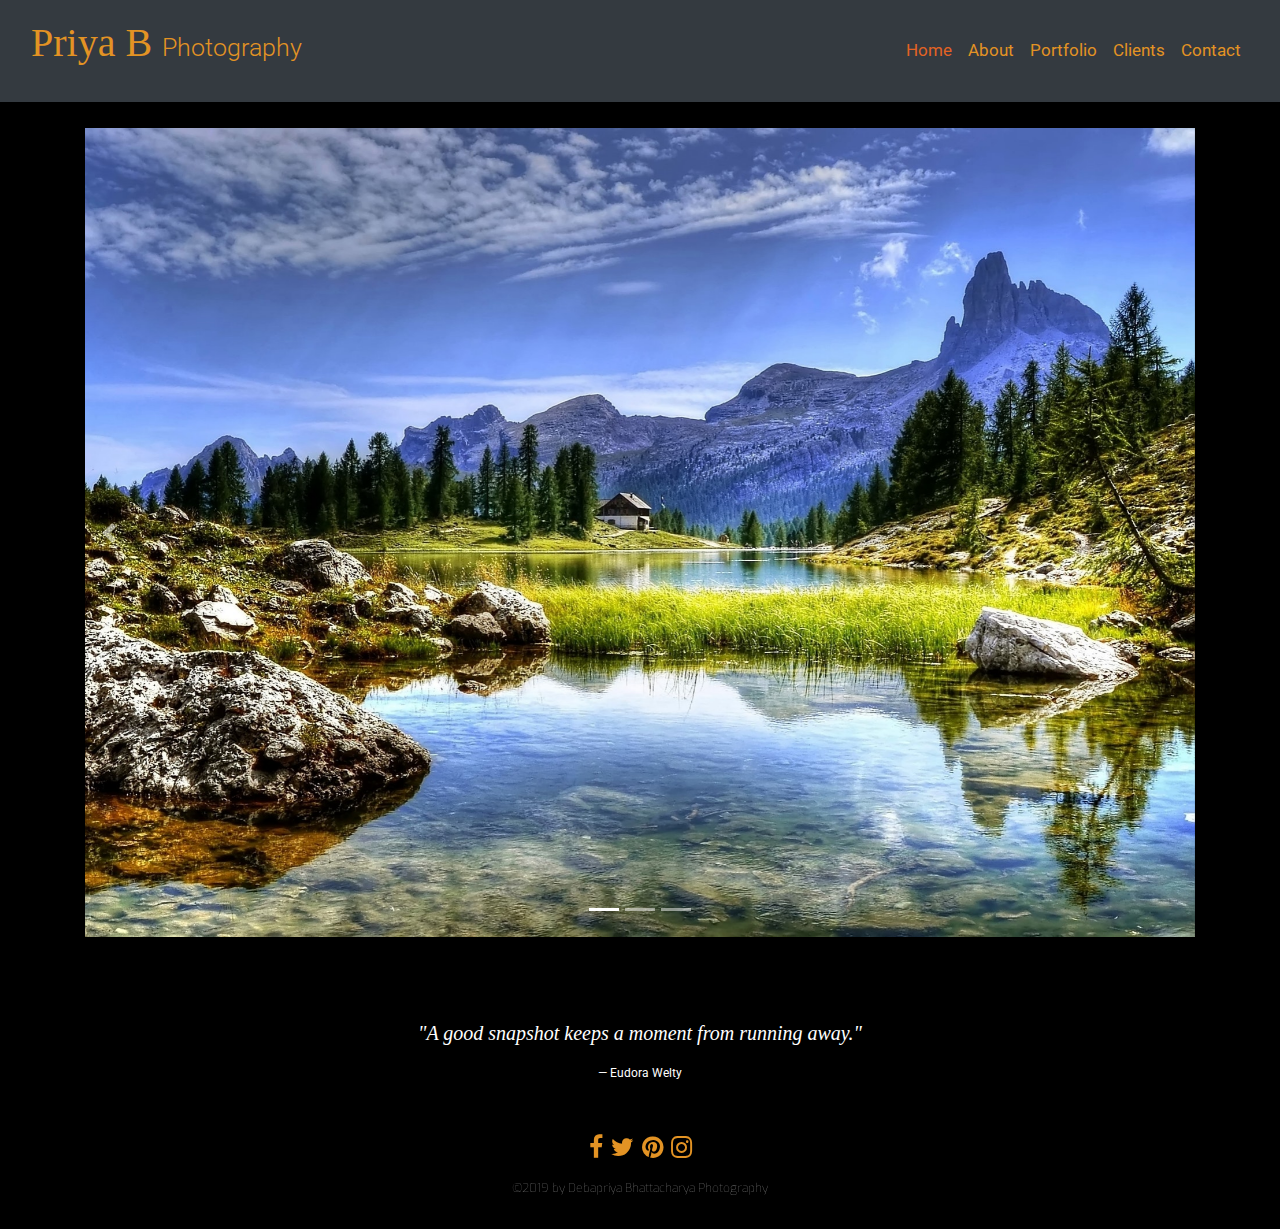
==== commit 99202c98: "price package added in contact page" ====
--- a/index.html
+++ b/index.html
@@ -67,21 +67,14 @@
     <span class="sr-only">Next</span>
   </a>
         </div>
-       </div><br>
-        <div class="info container">
-            
-           <p class="package">Package A: <span>30 minutes session,15 digital images: $275</span>  | 
-            Package B: <span>45 minutes session,20 digital images: $350</span>  | 
-            Package C: <span>60 minutes session,25 digital images: $475</span> <a href="contact.html">Book Now!</a></p>
-
-        </div> 
+       </div>
      
         
         
         <div class="card quote-detail">
 
             <div class="card-body">
-                <blockquote class="blockquote d-none">
+                <blockquote class="blockquote .d-block .d-sm-none .d-none .d-sm-block .d-md-none">
                     <p class="quotation">"A good snapshot keeps a moment from running away."</p>
                     <footer class="blockquote-footer" id="author">Eudora Welty</footer>
                 </blockquote>
--- a/assets/css/style.css
+++ b/assets/css/style.css
@@ -89,7 +89,7 @@
 .quote-detail {
   background-color: #000000;
 }
-/*
+
 .quotation {
 
   padding-top: 60px;
@@ -109,7 +109,7 @@
   text-align: center;
 
 }
-*/
+
 
 .info {
   text-align: center;
@@ -152,6 +152,7 @@
   font-family: 'Margarine', cursive;
   font-weight: normal;
   color: #e39324;
+  text-align: center;
 
 }
 
@@ -160,13 +161,14 @@
   font-weight: 200;
   font-size: 15px;
   color: #FFFFFF;
+  text-align: center;
 
 }
 
 
 
 .form-details input {
-  width: 60%;
+  width: 100%;
   height: 50px;
   font-size: 14px;
   font-family: "Roboto", sans-serif;
@@ -182,7 +184,7 @@
 }
 
 .form-message textarea {
-  width: 60%;
+  width: 100%;
   height: 150px;
   font-size: 14px;
   font-family: "Roboto", sans-serif;
@@ -262,6 +264,42 @@
   }
 
 }
+
+/*--Contact packages---*/
+.card-body {
+  background-color: #000000;
+  border-color: #FFFFFF;
+  color: #FFFFFF;
+}
+
+.card-title {
+  font-size: 16px;
+    font-family: "Roboto", sans-serif;
+    font-weight: 400;
+    color: #e39324;
+}
+
+.package-heading {
+    font-size: 15px;
+    font-family: "Roboto", sans-serif;
+    font-weight: 400;
+    color: #FFFFFF;
+}
+
+.package-details {
+   font-size: 13px;
+    font-family: "Roboto", sans-serif;
+    font-weight: 300;
+    color: #FFFFFF;
+}
+
+.package-small-text {
+  font-family: "Roboto", sans-serif;
+}
+
+
+
+
 
 
 /*--------------------------------about-section------------------------------------------------------------------------*/
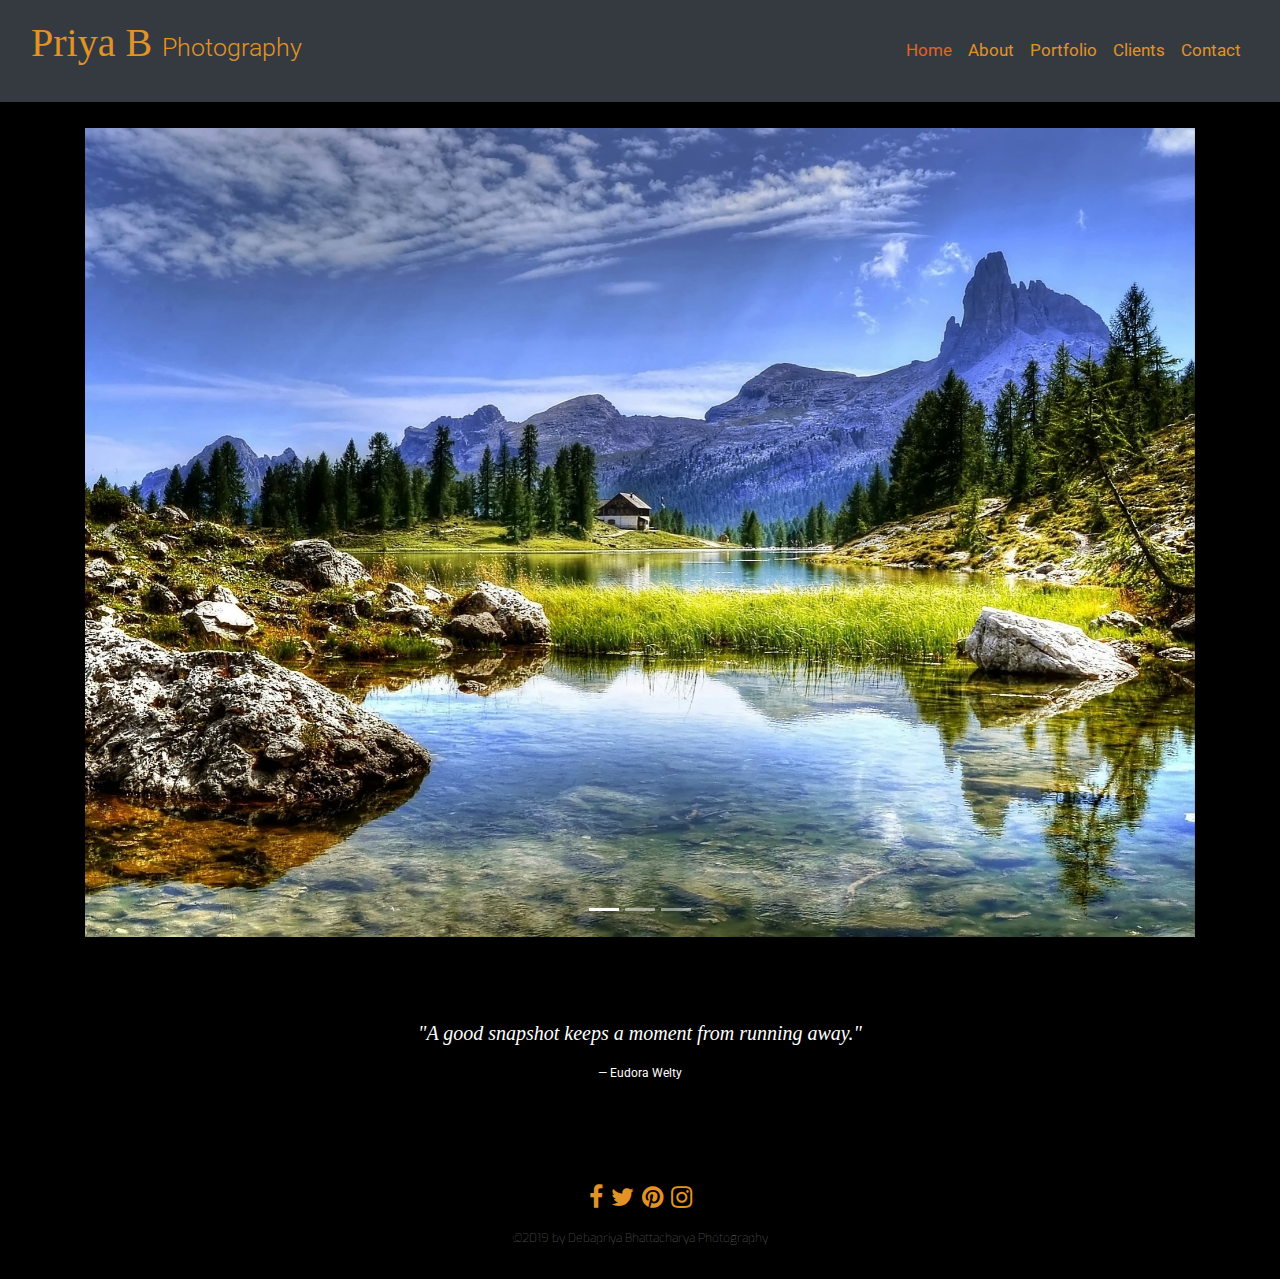
==== commit f9d4e43d: "contact page updated" ====
--- a/index.html
+++ b/index.html
@@ -49,13 +49,13 @@
             </ol>
             <div class="container carousel-inner">
                 <div class="carousel-item active">
-                    <img class="d-block w-100" src="assets/image/clouds.jpg" alt="First slide">
+                    <img class="d-block w-100 slide-image" src="assets/image/clouds.jpg" alt="First slide">
                 </div>
                 <div class="carousel-item">
-                    <img class="d-block w-100" src="assets/image/baby.jpg" alt="Second slide">
+                    <img class="d-block w-100 slide-image" src="assets/image/baby.jpg" alt="Second slide">
                 </div>
                 <div class="carousel-item">
-                    <img class="d-block w-100" src="assets/image/abstract.jpg" alt="Third slide">
+                    <img class="d-block w-100 slide-image" src="assets/image/abstract.jpg" alt="Third slide">
                 </div>
             </div>
             <a class="carousel-control-prev" href="#carouselExampleIndicators" role="button" data-slide="prev">
--- a/assets/css/style.css
+++ b/assets/css/style.css
@@ -81,6 +81,16 @@
   min-height: calc(100vh - 140px);
 }
 
+.slide-image {
+  max-width:100%;
+  max-height:100%;
+}
+
+/*#carouselExampleIndicators {
+  height: 500px;
+}*/
+
+
 .carousel-inner {
   width:100%;
   height:100%;
@@ -165,10 +175,16 @@
 
 }
 
-
+.contact-form-layout {
+  margin: auto;
+}
+
+.contact-layout {
+  text-align: center;
+}
 
 .form-details input {
-  width: 100%;
+  width: 60%;
   height: 50px;
   font-size: 14px;
   font-family: "Roboto", sans-serif;
@@ -184,7 +200,7 @@
 }
 
 .form-message textarea {
-  width: 100%;
+  width: 60%;
   height: 150px;
   font-size: 14px;
   font-family: "Roboto", sans-serif;
@@ -202,8 +218,8 @@
   color: #000000;
   background-color: #e39324;
   border: #e39324;
-  padding-right: 10px;
-  padding-left: 10px;
+  padding-right: 30px;
+  padding-left: 30px;
 
 }
 .was-validated .form-control:invalid {
@@ -297,8 +313,26 @@
   font-family: "Roboto", sans-serif;
 }
 
-
-
+.package-container {
+  margin-top: 30px;
+  width:60%;
+}
+
+@media only screen and (max-width: 700px) {
+ .package-container {
+  margin-top: 30px;
+  width:100%;
+ }
+
+}
+
+@media only screen and (max-width: 500px) {
+  .package-container {
+  margin-top: 30px;
+  width:100%;
+  }
+
+}
 
 
 
@@ -475,3 +509,8 @@
   font-size: 25px;
   color: #e39324;
 }
+
+.footer-height {
+  padding-top: 50px;
+  background-color: #000000;
+}
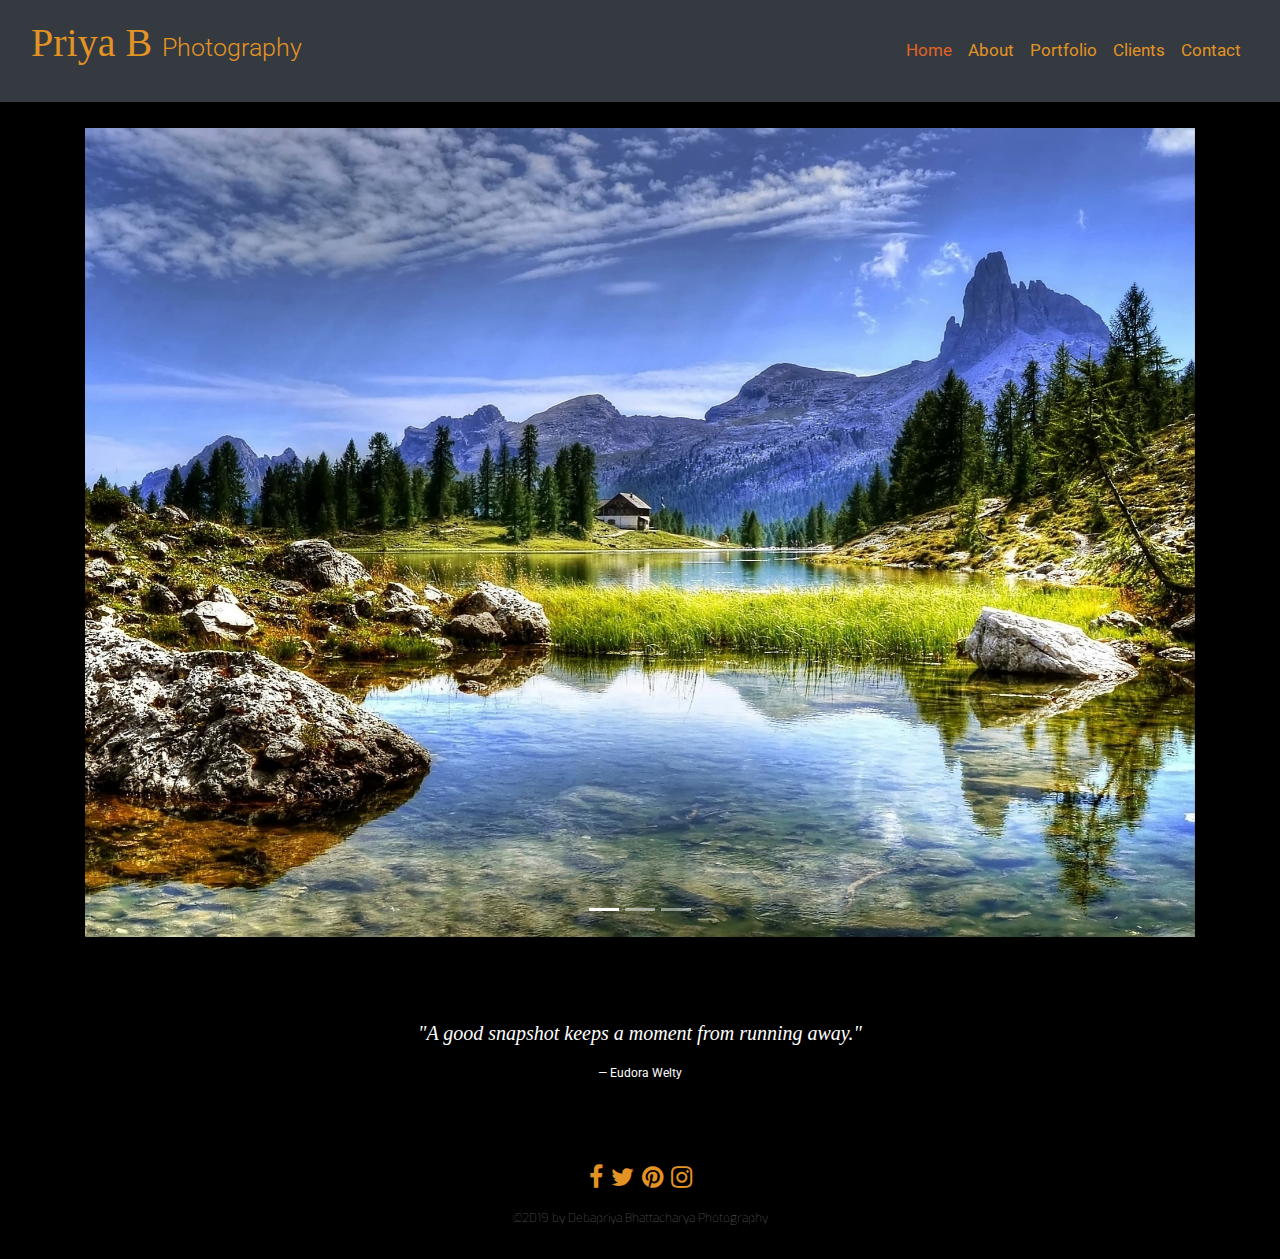
==== commit 2bff3d3b: "Codes modified after checking in HTML Validator,CSS validator" ====
--- a/index.html
+++ b/index.html
@@ -32,13 +32,16 @@
                         <li class="nav-item"><a class="nav-link" href="clients.html">Clients</a></li>
                         <li class="nav-item"><a class="nav-link" href="contact.html">Contact</a></li>
                     </ul>
+                </div>
 
-                </div>
+            </div>
         </nav>
     </header>
 
 
     <!-----------------------------Section----------------------->
+    
+    <!-----------------------------Carousel image slider----------------------->
     <section class="container-fluid section-detail">
         <br> <br>
         <div id="carouselExampleIndicators" class="carousel slide" data-ride="carousel">
@@ -67,10 +70,9 @@
     <span class="sr-only">Next</span>
   </a>
         </div>
-       </div>
-     
-        
-        
+
+<!-----------------------------Quotation----------------------->
+
         <div class="card quote-detail">
 
             <div class="card-body">
@@ -82,38 +84,43 @@
         </div>
     </section>
     <!-----------------------------Footer---------------------------->
+    
+     <!-----------------------------Social Media---------------------------->
     <footer class="container-fluid footer-height">
         <div id="footer-details" class="row">
 
             <div class="col-sm-12">
                 <ul class="list-inline social-links">
                     <li class="list-inline-item">
-                        <a target="_black" href="https://www.facebook.com/debapriya.bhattacharya1?ref=bookmarks">
+                        <a target="_blank" href="https://www.facebook.com/debapriya.bhattacharya1?ref=bookmarks">
                                 <i class="fa fa-facebook" aria-hidden="true"></i>
                                 <span class="sr-only">Facebook</span>
                             </a>
                     </li>
                     <li class="list-inline-item">
-                        <a target="_black" href="https://twitter.com/DebapriyaBhat10?lang=en">
+                        <a target="_blank" href="https://twitter.com/DebapriyaBhat10?lang=en">
                                 <i class="fa fa-twitter" aria-hidden="true"></i>
                                 <span class="sr-only">Twitter</span>
                             </a>
                     </li>
 
                     <li class="list-inline-item">
-                        <a target="_black" href="https://www.pinterest.ie/debapriya9b/">
+                        <a target="_blank" href="https://www.pinterest.ie/debapriya9b/">
                                 <i class="fa fa-pinterest" aria-hidden="true"></i>
                                 <span class="sr-only">Pinterest</span>
                             </a>
                     </li>
                     <li class="list-inline-item">
-                        <a target="_black" href="https://www.instagram.com/me_dpriya/">
+                        <a target="_blank" href="https://www.instagram.com/me_dpriya/">
                                 <i class="fa fa-instagram" aria-hidden="true"></i>
                                 <span class="sr-only">Instagram</span>
                             </a>
                     </li>
 
                 </ul>
+                
+                 <!-----------------------------Copyright-sign---------------------------->
+                
                 <div class="copyright-sign">
                     <p>©2019 by Debapriya Bhattacharya Photography</p>
                 </div>
--- a/assets/css/style.css
+++ b/assets/css/style.css
@@ -11,16 +11,12 @@
 /*-----------------------------header--------------------------------------------------------------------*/
 
 .mynav {
-   padding: 40px;
-}
-/*
-.navbar {
-  background-color: transparent !important;
-}*/
+  padding: 40px;
+}
+
 .navbar-brand {
-  width:220px;
-}
-
+  width: 220px;
+}
 
 .navbar .navbar-brand .heading {
   font-family: 'Margarine', cursive;
@@ -36,7 +32,6 @@
   color: #e39324;
 }
 
-
 .navbar .nav-item .nav-link {
   font-size: 17px;
   font-family: "Roboto", sans-serif;
@@ -70,7 +65,7 @@
 
 .navbar-toggler-icon {
   color: #e36324;
-  
+
 }
 
 
@@ -81,20 +76,21 @@
   min-height: calc(100vh - 140px);
 }
 
+/*----Carousel-image-slider-------------*/
+
 .slide-image {
-  max-width:100%;
-  max-height:100%;
-}
-
-/*#carouselExampleIndicators {
-  height: 500px;
-}*/
-
+  max-width: 100%;
+  max-height: 100%;
+}
 
 .carousel-inner {
-  width:100%;
-  height:100%;
-}
+  width: 100%;
+  height: 100%;
+}
+
+
+
+/*---------------Quotation-------------*/
 
 .quote-detail {
   background-color: #000000;
@@ -121,34 +117,6 @@
 }
 
 
-.info {
-  text-align: center;
-  background-color: #000000;
-}
-
-.package {
-  font-family: "Roboto", sans-serif;
-  font-size:19px;
-  font-weight: 400;
-  color:#ffffff;
-}
-
-.package span {
-  font-family: "Roboto", sans-serif;
-  font-size:15px;
-  font-weight: 200;
-  color:#ffffff;
-}
-
-.package a {
-  color:#e39324;
-  text-decoration: none;
-}
-
- .carousel slide {
-   width:100%;
-   height:100%;
- }
 
 
 /*--------------------------------contact-section------------------------------------------------------------------------*/
@@ -222,9 +190,8 @@
   padding-left: 30px;
 
 }
-.was-validated .form-control:invalid {
-  border-color: grey;
-}
+
+/*--------------------------------Contact-Media-Queries------------------------------------------------------------------------*/
 
 @media only screen and (max-width: 700px) {
   .form-details input {
@@ -282,6 +249,7 @@
 }
 
 /*--Contact packages---*/
+
 .card-body {
   background-color: #000000;
   border-color: #FFFFFF;
@@ -290,23 +258,23 @@
 
 .card-title {
   font-size: 16px;
-    font-family: "Roboto", sans-serif;
-    font-weight: 400;
-    color: #e39324;
+  font-family: "Roboto", sans-serif;
+  font-weight: 400;
+  color: #e39324;
 }
 
 .package-heading {
-    font-size: 15px;
-    font-family: "Roboto", sans-serif;
-    font-weight: 400;
-    color: #FFFFFF;
+  font-size: 15px;
+  font-family: "Roboto", sans-serif;
+  font-weight: 400;
+  color: #FFFFFF;
 }
 
 .package-details {
-   font-size: 13px;
-    font-family: "Roboto", sans-serif;
-    font-weight: 300;
-    color: #FFFFFF;
+  font-size: 13px;
+  font-family: "Roboto", sans-serif;
+  font-weight: 300;
+  color: #FFFFFF;
 }
 
 .package-small-text {
@@ -315,21 +283,23 @@
 
 .package-container {
   margin-top: 30px;
-  width:60%;
-}
+  width: 60%;
+}
+
+/*--------------------------------contact-package-Media Queries------------------------------------------------------------------------*/
 
 @media only screen and (max-width: 700px) {
- .package-container {
-  margin-top: 30px;
-  width:100%;
- }
+  .package-container {
+    margin-top: 30px;
+    width: 100%;
+  }
 
 }
 
 @media only screen and (max-width: 500px) {
   .package-container {
-  margin-top: 30px;
-  width:100%;
+    margin-top: 30px;
+    width: 100%;
   }
 
 }
@@ -377,9 +347,10 @@
 }
 
 .about-paragraph a {
-  color:#e39324;
-}
-
+  color: #e39324;
+}
+
+/*--------------------------------About-section-Media Queries------------------------------------------------------------------------*/
 
 @media only screen and (max-width: 700px) {
   .responsive-img {
@@ -425,7 +396,7 @@
   padding: 15px;
   text-align: center;
   font-family: "Roboto", sans-serif;
-  font-weight: 400px;
+  font-weight: 400;
   color: #FFFFFF;
 }
 
@@ -438,6 +409,8 @@
   float: left;
   width: 24.99999%;
 }
+
+/*--------------------------------Client-section-Media Queries-----------------------------------------------------------------------*/
 
 @media only screen and (max-width: 700px) {
   .responsive {
@@ -488,7 +461,7 @@
   display: flex;
   align-items: center;
   justify-content: center;
-  color: grey;
+  color: gray;
   font-weight: 100;
   font-family: "EXO", sans-serif;
   font-size: 12px;
@@ -511,6 +484,6 @@
 }
 
 .footer-height {
-  padding-top: 50px;
-  background-color: #000000;
-}
+  padding-top: 30px;
+  background-color: #000000;
+}
